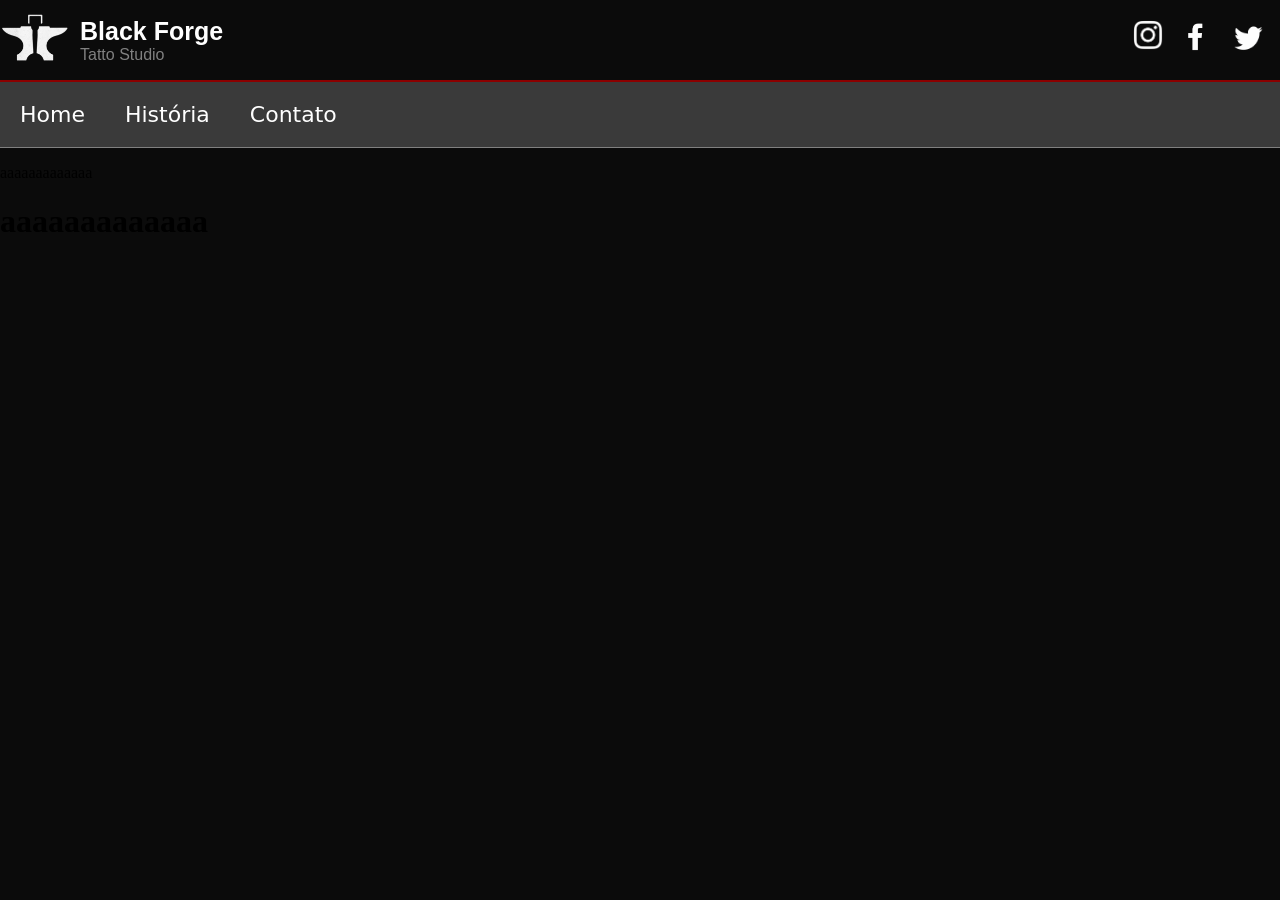
==== index.html @ fcc869a7 "Add files via upload" ====
<!DOCTYPE html>
<html lang="pt-br">

<head>
    <meta charset="UTF-8">
    <meta name="viewport" content="width=device-width, initial-scale=1.0">
    <title>Black Forge</title>
    <link rel="stylesheet" href="index.css">
</head>



<body>
    <header>
        <div class="logo">
            <img src="logo-blackforge-removebg-preview.png" alt="icone">

            <div class="texto">
                <h1>Black Forge</h1>
                <p>Tatto Studio</p>
            </div>

            <a href="https://www.instagram.com" target="_blank" class="icone">
                <img src="insta-logo-removebg-preview.png" class="insta">
            </a>

            <a href="https://www.facebook.com" target="_blank" class="icone">
                <img src="face-logo.png" class="face">
            </a>

            <a href="https://www.x.com" target="_blank" class="icone">
                <img src="twitter-logo.png" class="twitter">
            </a>

        </div>
    </header>

    <div class="menu">
        <a href="#">Home</a>
        <a href="#">História</a>
        <a href="#">Contato</a>
    </div>


    <p>aaaaaaaaaaaaa</p>
    <h1>aaaaaaaaaaaaa</h1>
</body>

</html>
---- index.css ----
:root {
    --cor-fundo: #0b0b0b;
    --cor-secundaria: #3a3a3a;
    --detalhes: #8B0000;
}

body {
    background-color: var(--cor-fundo);
    margin: 0;
    padding: 0;
}

.logo {
  display: flex;
  align-items: center; 
  gap: 10px;
  background-color: var(--cor-fundo);
  margin: 0;
   border-bottom: 2px solid var(--detalhes);
}

.logo img {
  width: 70px; 
  height: auto;
  margin-bottom: 5px;
}

.texto {
  display:flex;
  flex-direction: column;
  margin-right: 900px;
}

.texto h1 {
  display: flex;
  flex-direction: column;
  font-family: 'Franklin Gothic Medium', 'Arial Narrow', Arial, sans-serif;
  font-size: 25px;
  font-weight: bold;
  color: white;
  margin-bottom: 0;
}



.texto p {
  align-items: center;
  margin-top: 0;
  font-family:Arial, Helvetica, sans-serif;
  color: gray;
  font-size: 10;
}

.logo img.insta {
  width: 30px;
  height: 30px;
  gap: 10px;
  margin-right: 5px;
}

.logo img.face {
  width: 35px;
  height: 35px;
  gap: 10px;
}

.logo img.twitter {
  width: 50px;
  height: 50px;
  margin-top:5px ;
  gap: 10px;
}

.menu {
  display: flex;
  background-color: var(--cor-secundaria);
  padding: 10px 0;
  border-bottom: 1px solid gray;
}

.menu a {
  color: white;
  text-decoration: none;
  padding: 10px 20px;
  font-family:system-ui, -apple-system, BlinkMacSystemFont, 'Segoe UI', Roboto, Oxygen, Ubuntu, Cantarell, 'Open Sans', 'Helvetica Neue', sans-serif;
  font-size: 22px;
}
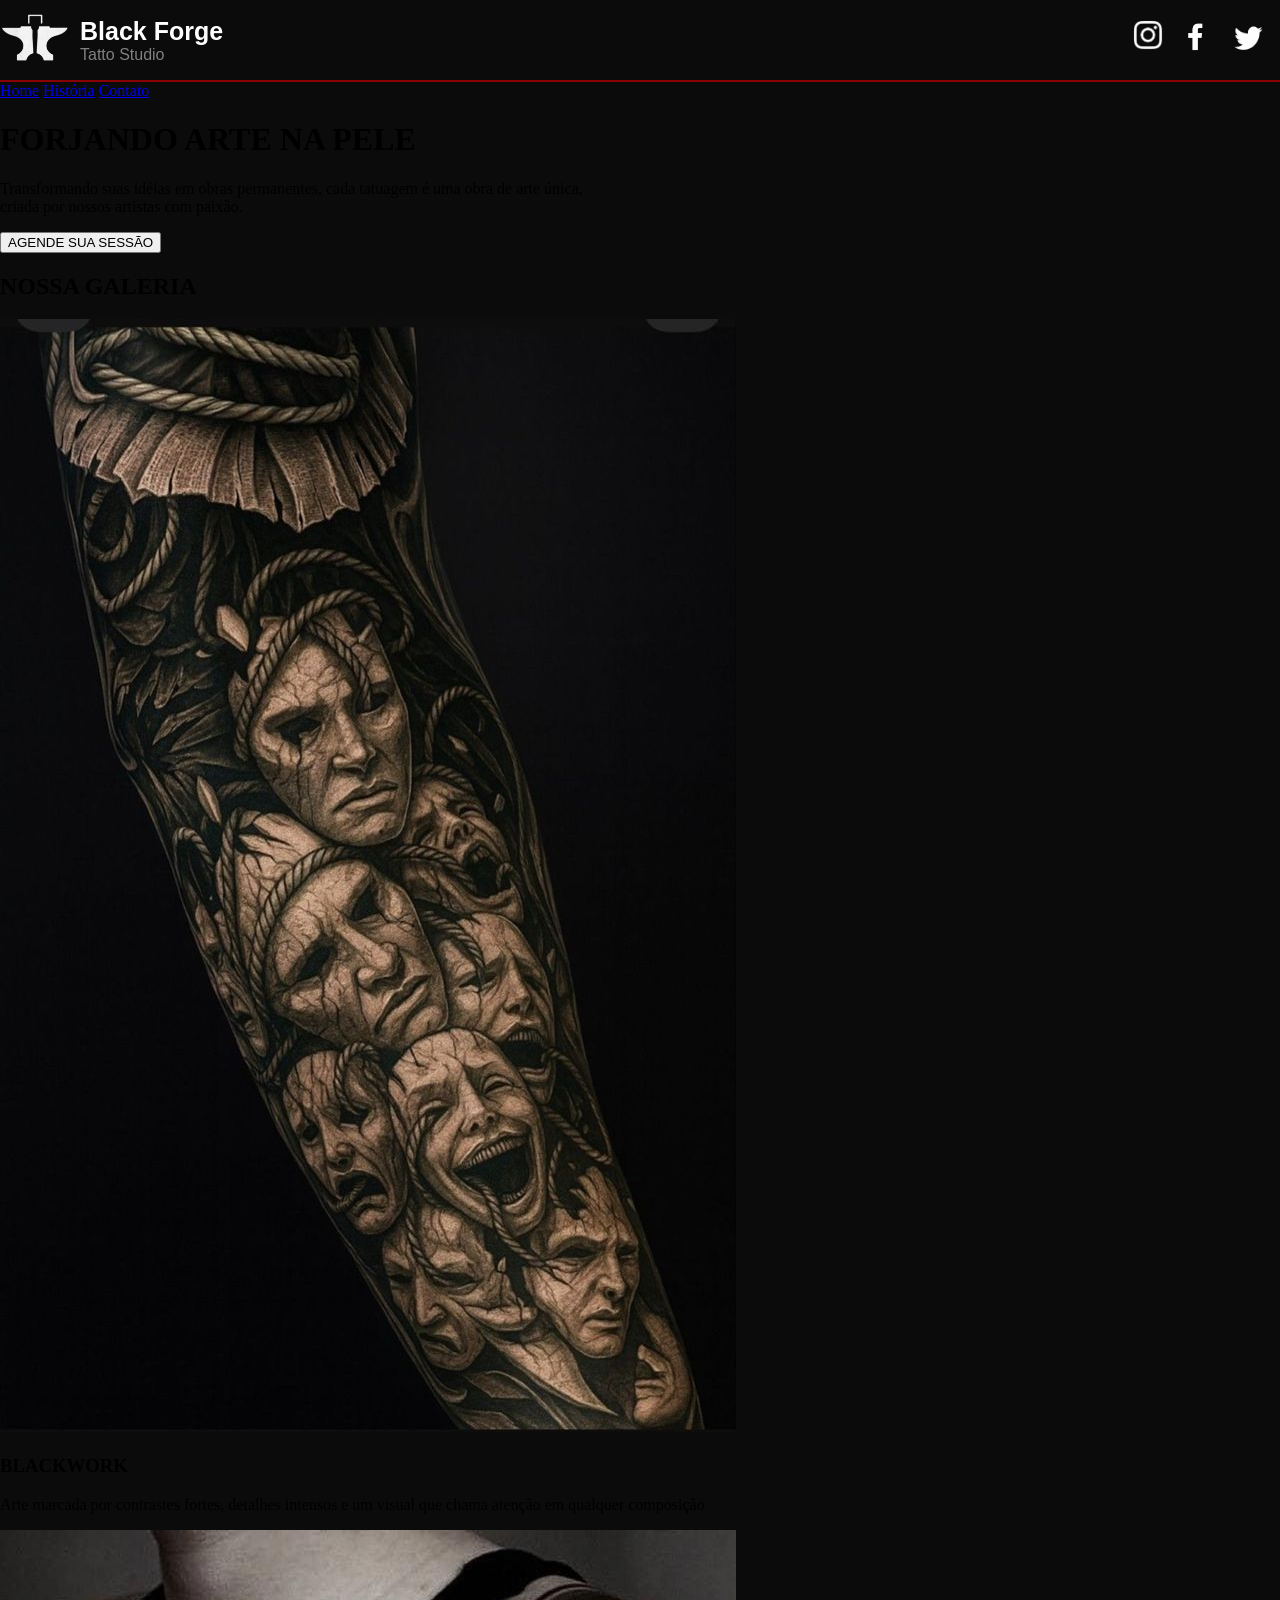
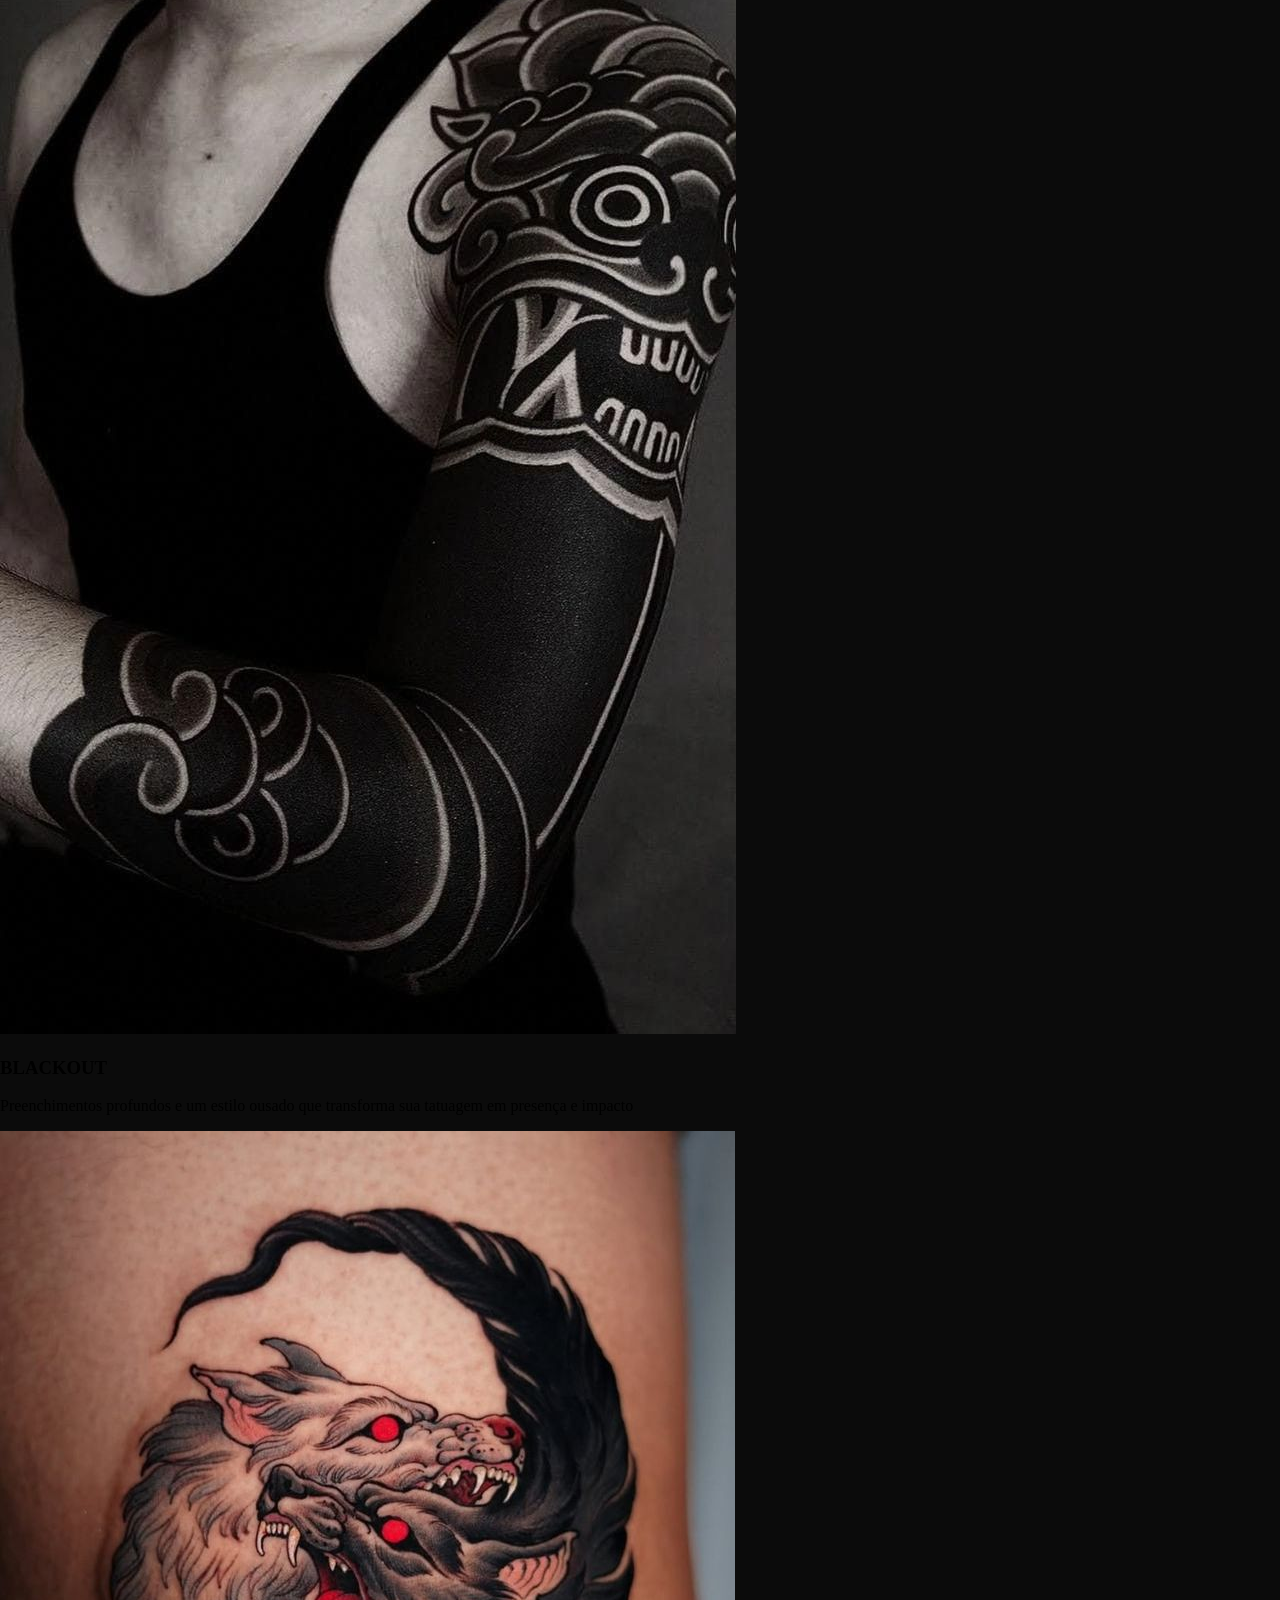
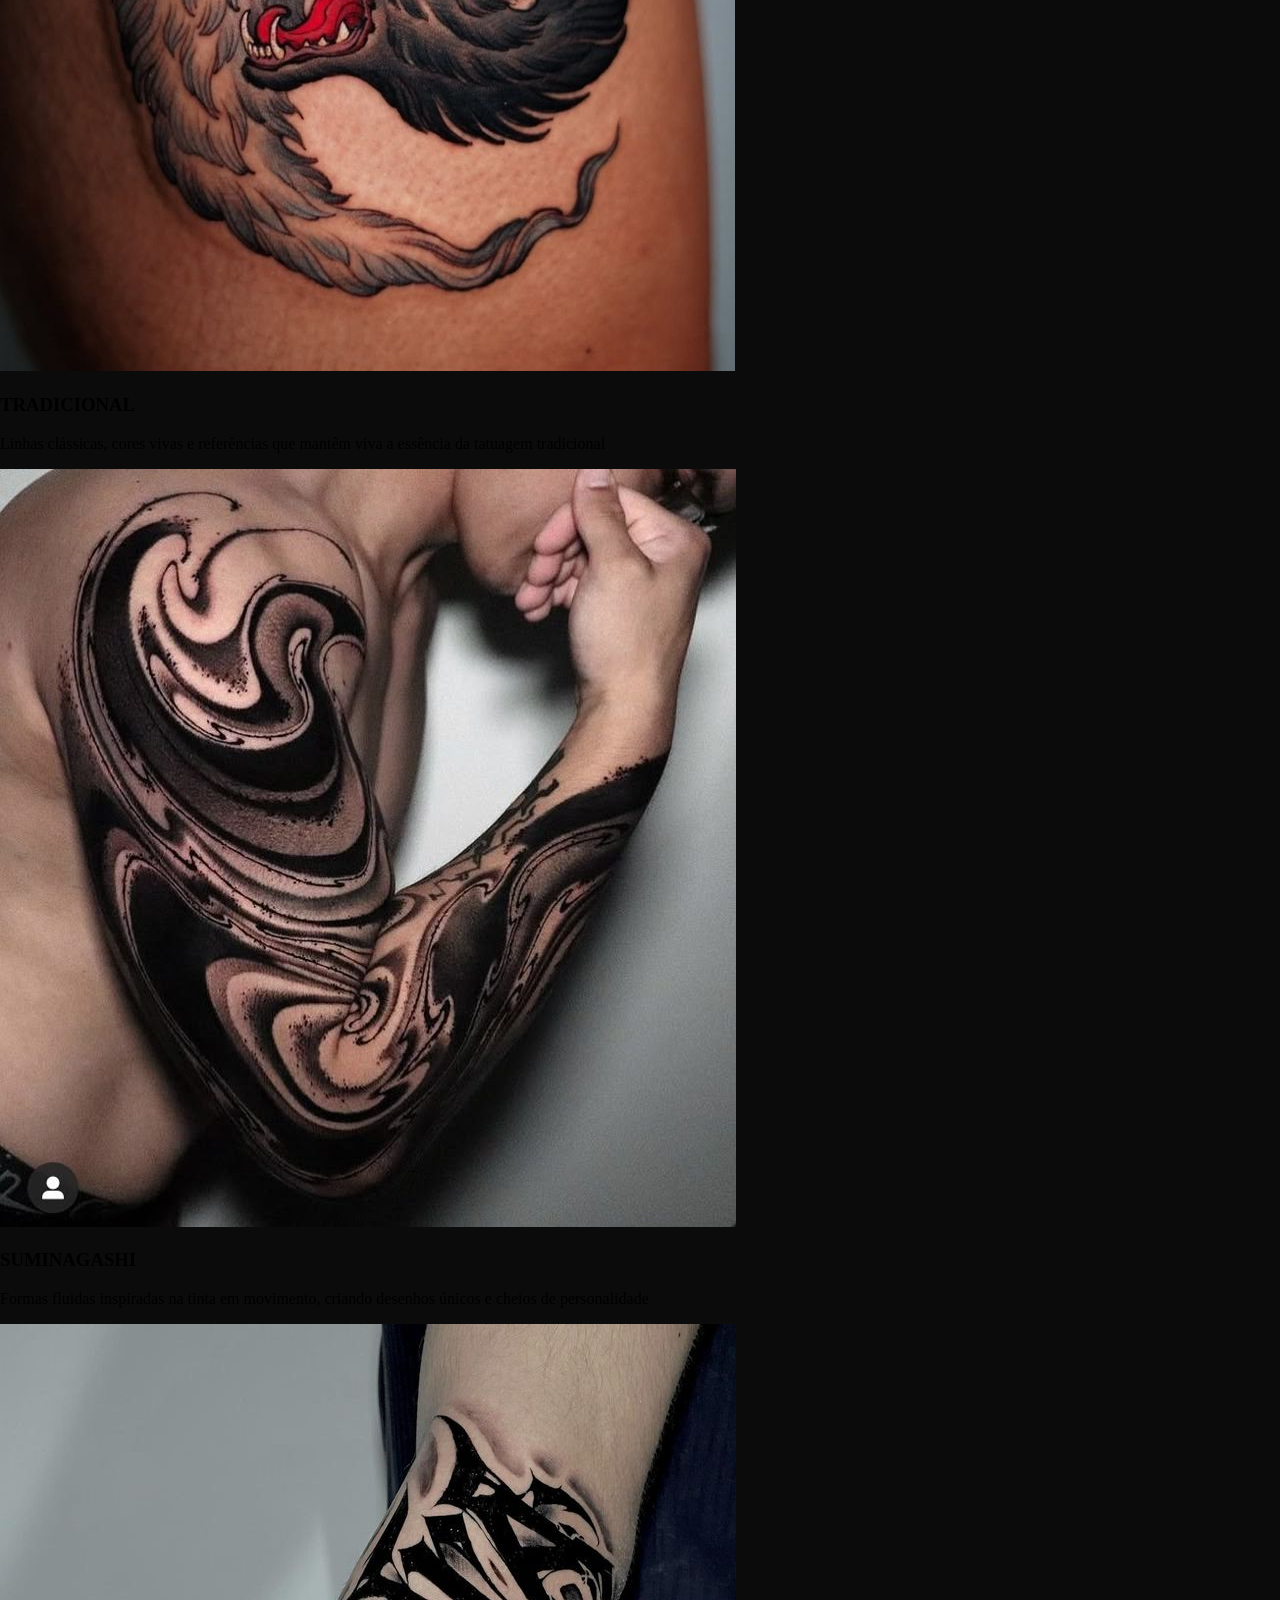
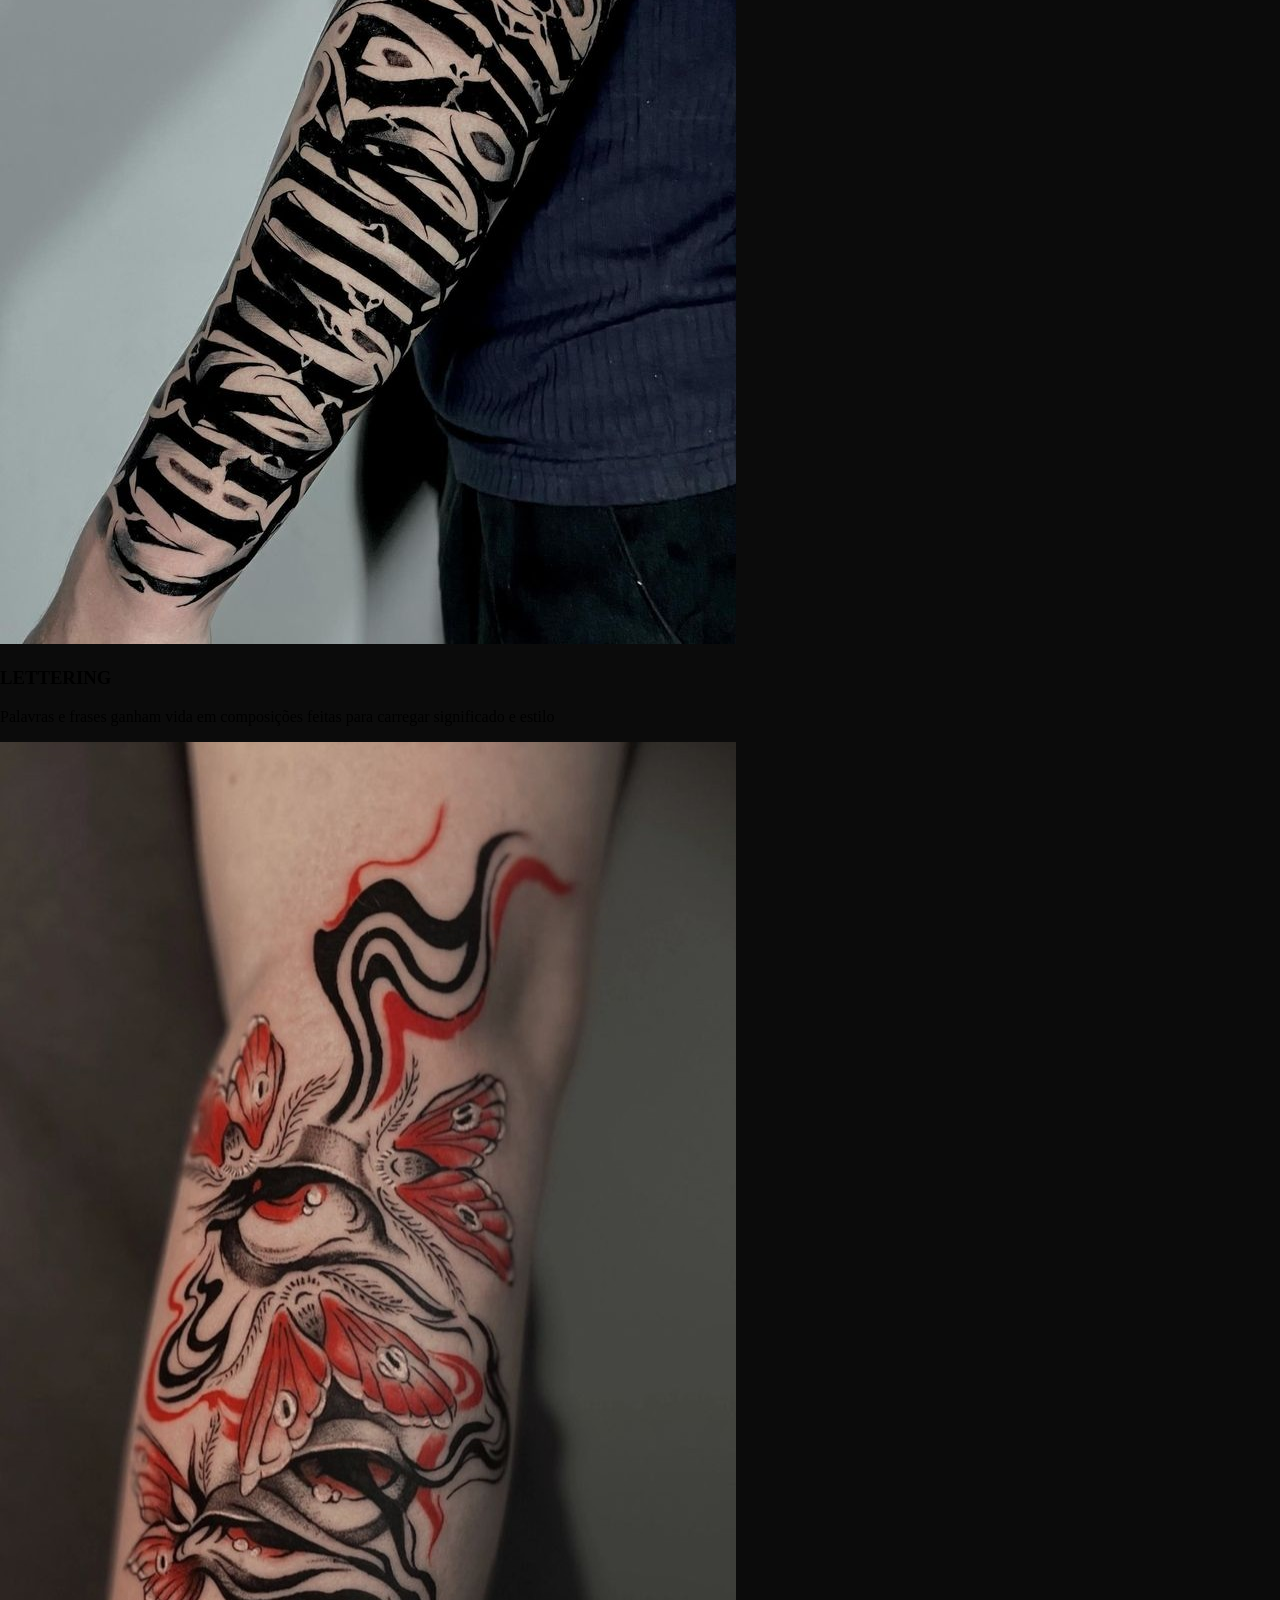
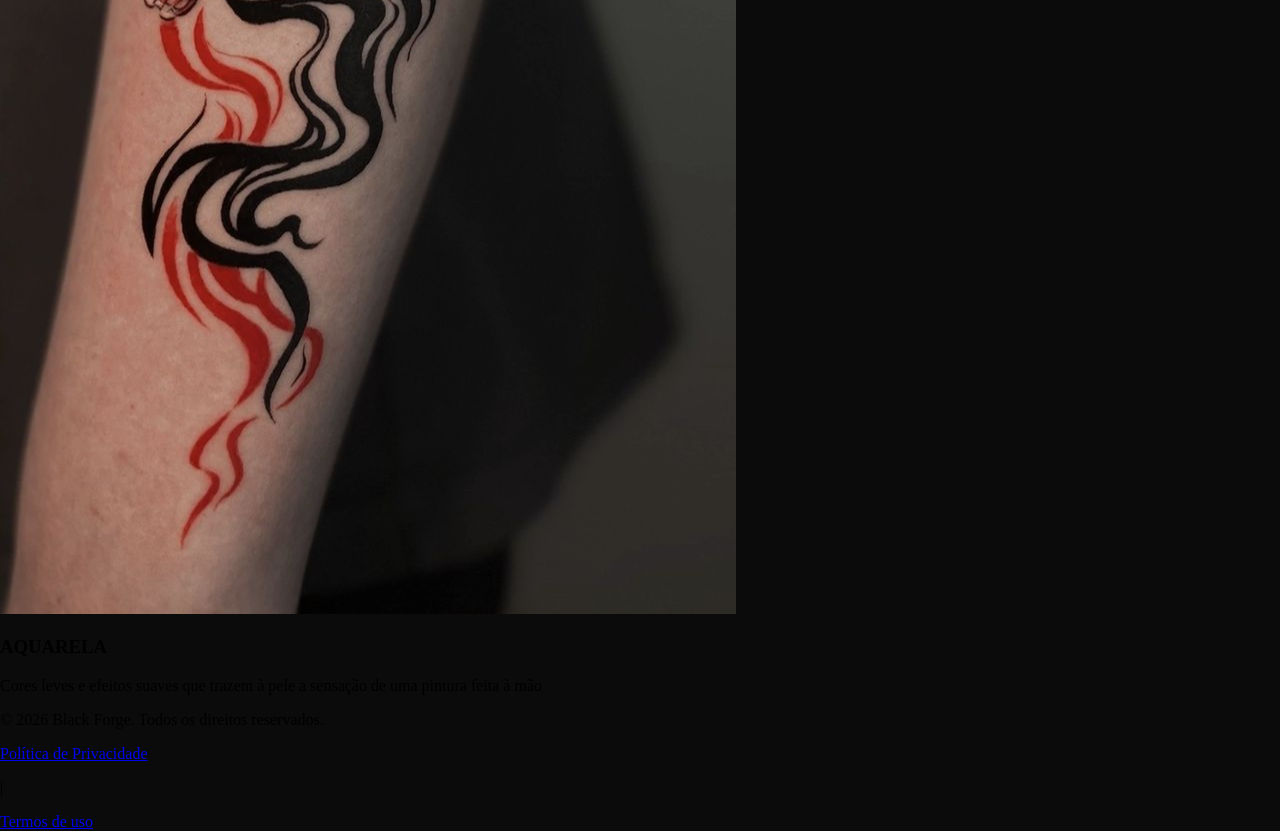
==== commit 9076ab13: "final versão final" ====
--- a/index.html
+++ b/index.html
@@ -6,6 +6,8 @@
     <meta name="viewport" content="width=device-width, initial-scale=1.0">
     <title>Black Forge</title>
     <link rel="stylesheet" href="index.css">
+    <link rel="stylesheet" href="https://cdnjs.cloudflare.com/ajax/libs/animate.css/4.1.1/animate.min.css" />
+     <link rel="icon" href="logo-blackforge-removebg-preview.png" type="image/png">
 </head>
 
 
@@ -35,15 +37,72 @@
         </div>
     </header>
 
-    <div class="menu">
-        <a href="#">Home</a>
-        <a href="#">História</a>
-        <a href="#">Contato</a>
-    </div>
+    <nav class="nav">
+        <a href="index.html">Home</a>
+        <a href="historia.html">História</a>
+        <a href="contato.html">Contato</a>
+    </nav>
 
 
-    <p>aaaaaaaaaaaaa</p>
-    <h1>aaaaaaaaaaaaa</h1>
+    <main class="main">
+        <h1>FORJANDO ARTE NA PELE</h1>
+        <p>Transformando suas idéias em obras permanentes, cada tatuagem é uma obra de arte única,<br> criada por nossos
+            artistas com paixão.</p>
+
+        <button alt="btn" , onclick="window.location.href='contato.html'">AGENDE SUA SESSÃO</button>
+
+        <h2>NOSSA GALERIA</h2>
+        <div class="galeria">
+
+            <div class="img1">
+                <img src="blackwork.jpeg" alt="blackwork" class="galeria">
+                <h3>BLACKWORK</h3>
+                <p>Arte marcada por contrastes fortes, detalhes intensos e um visual que chama atenção em qualquer composição</p>
+            </div>
+
+            <div class="img2">
+                <img src="blackout.jpeg" alt="blackout" class="galeria">
+                <h3>BLACKOUT</h3>
+                <p>Preenchimentos profundos e um estilo ousado que transforma sua tatuagem em presença e impacto</p>
+            </div>
+
+            <div class="img3">
+                <img src="tradicional.jpeg" alt="tradicional" class="galeria">
+                <h3>TRADICIONAL</h3>
+                <p>Linhas clássicas, cores vivas e referências que mantêm viva a essência da tatuagem tradicional</p>
+            </div>
+
+            <div class="img4">
+                <img src="suminagashi.jpeg" alt="suminagashi" class="galeria">
+                <h3>SUMINAGASHI</h3>
+                <p>Formas fluidas inspiradas na tinta em movimento, criando desenhos únicos e cheios de personalidade</p>
+            </div>
+
+            <div class="img5">
+                <img src="lettering.jpeg" alt="lettering" class="galeria">
+                <h3>LETTERING</h3>
+                <p>Palavras e frases ganham vida em composições feitas para carregar significado e estilo</p>
+            </div>
+
+            <div class="img6">
+                <img src="aquarela.jpeg" alt="aquarela" class="galeria">
+                <h3>AQUARELA</h3>
+                <p>Cores leves e efeitos suaves que trazem à pele a sensação de uma pintura feita à mão</p>
+            </div>
+
+        </div>
+
+    </main>
+
+    <footer class="footer">
+        <p class="copyright">© 2026 Black Forge. Todos os direitos reservados.</p>
+        <a href="#" primary>Política de Privacidade</a>
+        <p>|</p>
+         <a href="#" primary>Termos de uso</a>
+    </footer>
+
+
+
 </body>
 
 </html>
